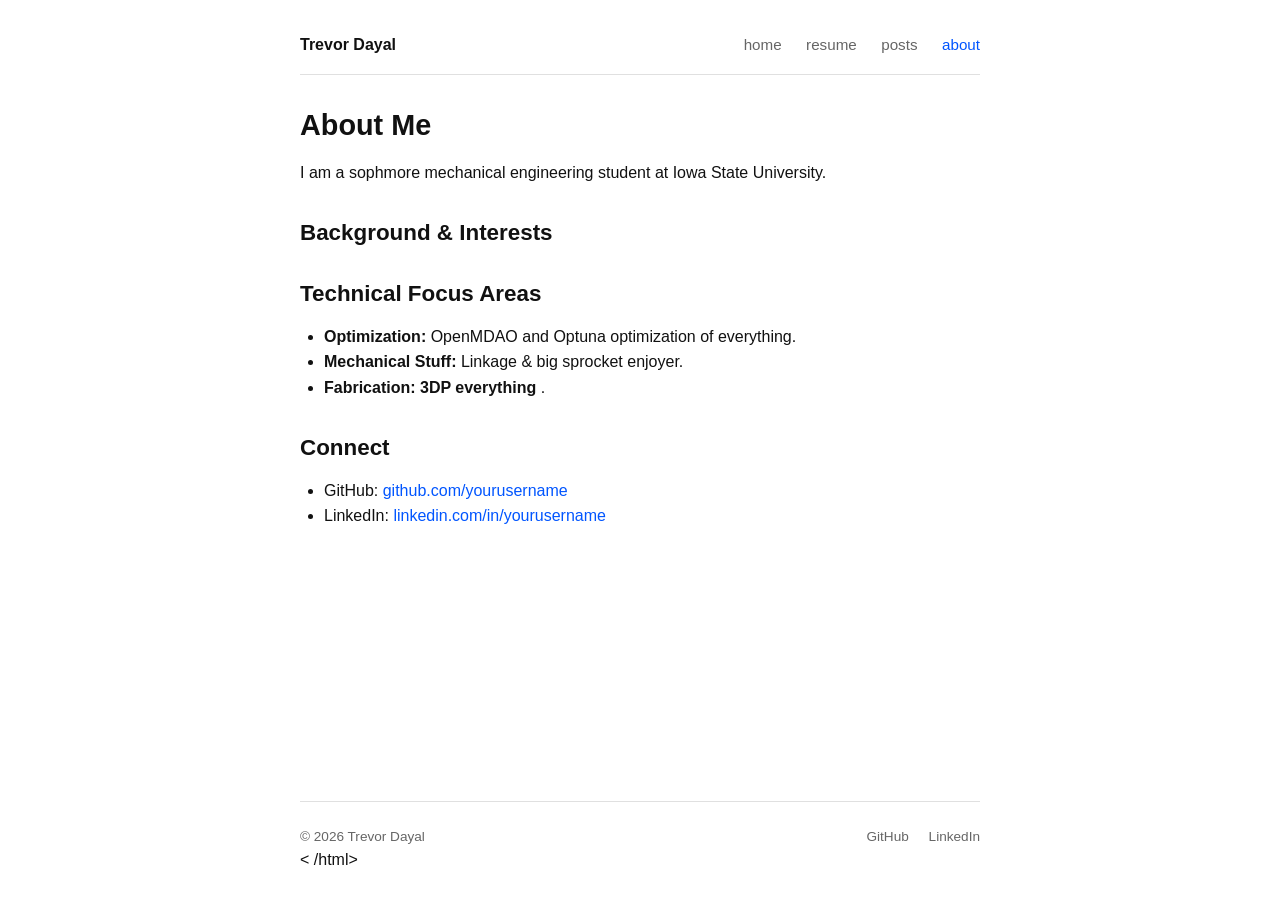
==== about.html @ f3ab96a4 "Update fabrication focus area description" ====
<!DOCTYPE html>
<html lang="en">
<head>
  <meta charset="UTF-8">
  <meta name="viewport" content="width=device-width, initial-scale=1.0">
  <title>About — Trevor Dayal</title>
  <link rel="stylesheet" href="style.css">
</head>
<body>

  <header>
    <a href="index.html" class="logo">Trevor Dayal</a>
    <nav>
      <a href="index.html">home</a>
      <a href="resume.html">resume</a>
      <a href="posts.html">posts</a>
      <a href="about.html" class="active">about</a>
    </nav>
  </header>

  <main>
    <article>
      <h1>About Me</h1>
      
      <p>I am a sophmore mechanical engineering student at Iowa State University.</p>

      <h2>Background & Interests</h2>
      <p></p>

      <h2>Technical Focus Areas</h2>
      <ul>
        <li><strong>Optimization:</strong> OpenMDAO and Optuna optimization of everything.</li>
        <li><strong>Mechanical Stuff:</strong> Linkage & big sprocket enjoyer.</li>
        <li><strong>Fabrication: 3DP everything</strong> .</li>
      </ul>

      <h2>Connect</h2>
      <ul>
        <li>GitHub: <a href="https://github.com/yourusername" target="_blank" rel="noopener">github.com/yourusername</a></li>
        <li>LinkedIn: <a href="https://linkedin.com/in/yourusername" target="_blank" rel="noopener">linkedin.com/in/yourusername</a></li>
      </ul>
    </article>
  </main>

  <footer>
    <span>&copy; 2026 Trevor Dayal</span>
    <div class="social-links">
      <a href="https://github.com/yourusername" target="_blank" rel="noopener">GitHub</a>
      <a href="https://linkedin.com/in/yourusername" target="_blank" rel="noopener">LinkedIn</a>
    </div>
  </footer>

</body>
<
/html>
---- style.css ----
:root {
  --bg: #ffffff;
  --text: #111111;
  --text-muted: #666666;
  --border: #e0e0e0;
  --accent: #0055ff;
  --code-bg: #f5f5f7;
  --max-width: 720px;
  --font-sans: -apple-system, BlinkMacSystemFont, "Segoe UI", Roboto, Helvetica, Arial, sans-serif;
  --font-mono: SFMono-Regular, Consolas, "Liberation Mono", Menlo, monospace;
}

@media (prefers-color-scheme: dark) {
  :root {
    --bg: #0d1117;
    --text: #c9d1d9;
    --text-muted: #8b949e;
    --border: #30363d;
    --accent: #58a6ff;
    --code-bg: #161b22;
  }
}

*, *::before, *::after {
  box-sizing: border-box;
}

html {
  font-family: var(--font-sans);
  background-color: var(--bg);
  color: var(--text);
  line-height: 1.6;
  font-size: 16px;
  padding: 0;
  margin: 0;
}

body {
  max-width: var(--max-width);
  margin: 0 auto;
  padding: 2rem 1.25rem;
}

header {
  display: flex;
  justify-content: space-between;
  align-items: baseline;
  border-bottom: 1px solid var(--border);
  padding-bottom: 1rem;
  margin-bottom: 2rem;
}

header .logo {
  font-weight: 700;
  text-decoration: none;
  color: var(--text);
}

nav a {
  margin-left: 1.25rem;
  text-decoration: none;
  color: var(--text-muted);
  font-size: 0.95rem;
}

nav a:hover, nav a.active {
  color: var(--accent);
}

main {
  min-height: 70vh;
}

h1, h2, h3 {
  color: var(--text);
  line-height: 1.3;
  margin-top: 2rem;
  margin-bottom: 1rem;
}

h1 { font-size: 1.8rem; }
h2 { font-size: 1.4rem; }
h3 { font-size: 1.15rem; }

p {
  margin-bottom: 1.2rem;
}

a {
  color: var(--accent);
  text-decoration: none;
}

a:hover {
  text-decoration: underline;
}

ul, ol {
  margin-bottom: 1.2rem;
  padding-left: 1.5rem;
}

code, pre {
  font-family: var(--font-mono);
  font-size: 0.9rem;
  background: var(--code-bg);
  border-radius: 4px;
}

code {
  padding: 0.2rem 0.4rem;
}

pre {
  padding: 1rem;
  overflow-x: auto;
  border: 1px solid var(--border);
  margin-bottom: 1.5rem;
}

pre code {
  padding: 0;
  background: transparent;
}

hr {
  border: 0;
  border-top: 1px solid var(--border);
  margin: 2rem 0;
}

/* Project / Post Listing Grid */
.post-list {
  list-style: none;
  padding: 0;
}

.post-item {
  display: flex;
  justify-content: space-between;
  align-items: baseline;
  margin-bottom: 0.8rem;
}

.post-item time {
  color: var(--text-muted);
  font-size: 0.85rem;
  font-family: var(--font-mono);
  flex-shrink: 0;
  margin-left: 1rem;
}

/* Footer layout */
footer {
  border-top: 1px solid var(--border);
  margin-top: 4rem;
  padding-top: 1.5rem;
  display: flex;
  justify-content: space-between;
  font-size: 0.85rem;
  color: var(--text-muted);
}

.social-links a {
  margin-left: 1rem;
  color: var(--text-muted);
}

.social-links a:hover {
  color: var(--text);
}
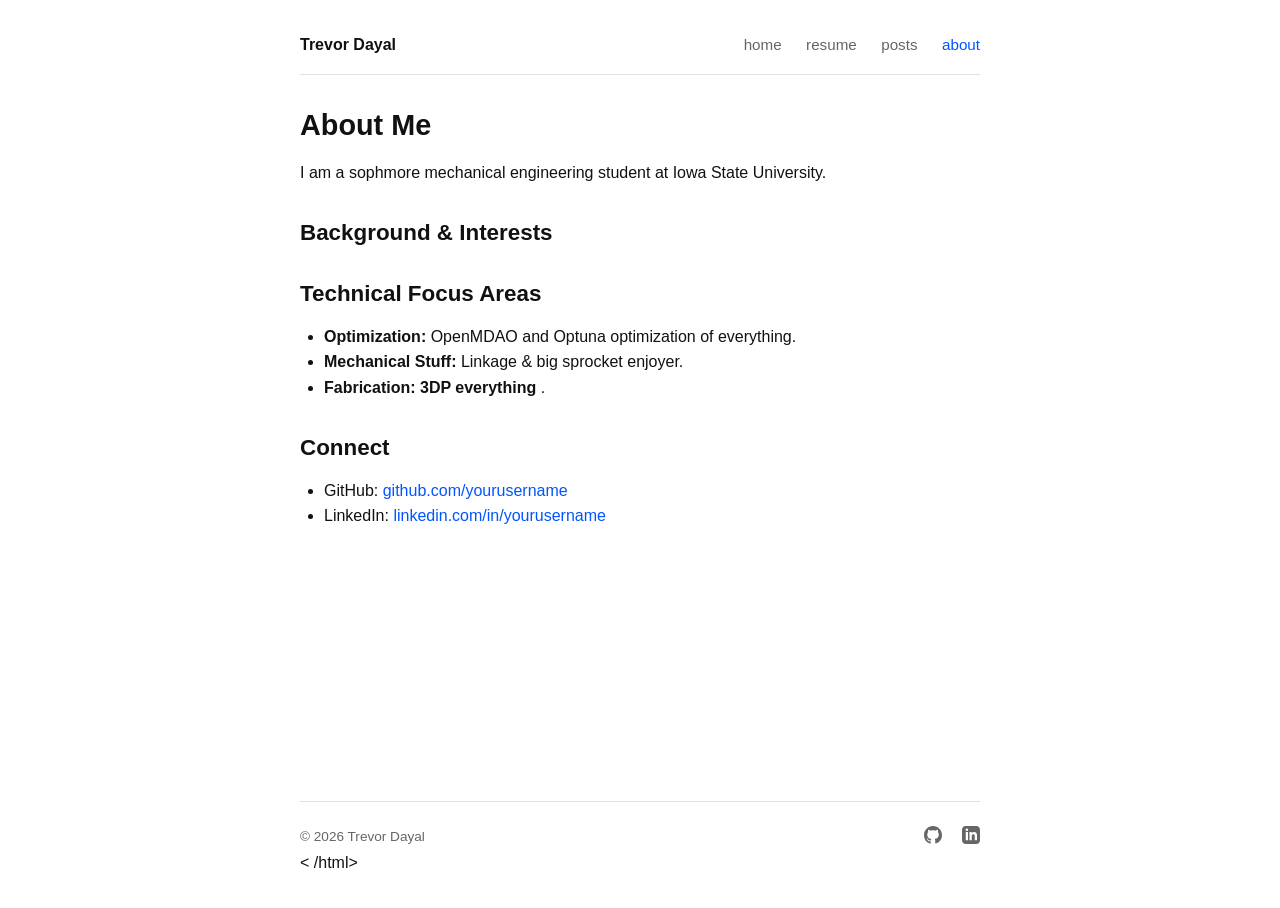
==== commit bd1ed9d5: "Update social media links with SVG icons" ====
--- a/about.html
+++ b/about.html
@@ -45,8 +45,12 @@
   <footer>
     <span>&copy; 2026 Trevor Dayal</span>
     <div class="social-links">
-      <a href="https://github.com/yourusername" target="_blank" rel="noopener">GitHub</a>
-      <a href="https://linkedin.com/in/yourusername" target="_blank" rel="noopener">LinkedIn</a>
+      <a href="https://github.com/yourusername" target="_blank" rel="noopener" aria-label="GitHub">
+        <svg height="18" width="18" viewBox="0 0 16 16" fill="currentColor"><path d="M8 0c4.42 0 8 3.58 8 8a8.013 8.013 0 0 1-5.45 7.59c-.4.08-.55-.17-.55-.38 0-.27.01-1.13.01-2.2 0-.75-.25-1.23-.54-1.48 1.78-.2 3.65-.88 3.65-3.95 0-.88-.31-1.59-.82-2.15.08-.2.36-1.02-.08-2.12 0 0-.67-.22-2.2.82-.64-.18-1.32-.27-2-.27-.68 0-1.36.09-2 .27-1.53-1.03-2.2-.82-2.2-.82-.44 1.1-.16 1.92-.08 2.12-.51.56-.82 1.28-.82 2.15 0 3.06 1.86 3.75 3.64 3.95-.23.2-.44.55-.51 1.07-.46.21-1.61.55-2.33-.66-.15-.24-.6-.83-1.23-.82-.67.01-.27.38.01.53.34.19.73.9.84 1.13.13.28.67 1.05 2.51.74.01.85.02 1.57.02 1.8 0 .21-.15.45-.55.38A8.013 8.013 0 0 1 0 8c0-4.42 3.58-8 8-8z"/></svg>
+      </a>
+      <a href="https://linkedin.com/in/yourusername" target="_blank" rel="noopener" aria-label="LinkedIn">
+        <svg height="18" width="18" viewBox="0 0 24 24" fill="currentColor"><path d="M19 0h-14c-2.761 0-5 2.239-5 5v14c0 2.761 2.239 5 5 5h14c2.762 0 5-2.239 5-5v-14c0-2.761-2.238-5-5-5zm-11 19h-3v-11h3v11zm-1.5-12.268c-.966 0-1.75-.79-1.75-1.764s.784-1.764 1.75-1.764 1.75.79 1.75 1.764-.783 1.764-1.75 1.764zm13.5 12.268h-3v-5.604c0-3.368-4-3.113-4 0v5.604h-3v-11h3v1.765c1.396-2.586 7-2.777 7 2.476v6.759z"/></svg>
+      </a>
     </div>
   </footer>
 
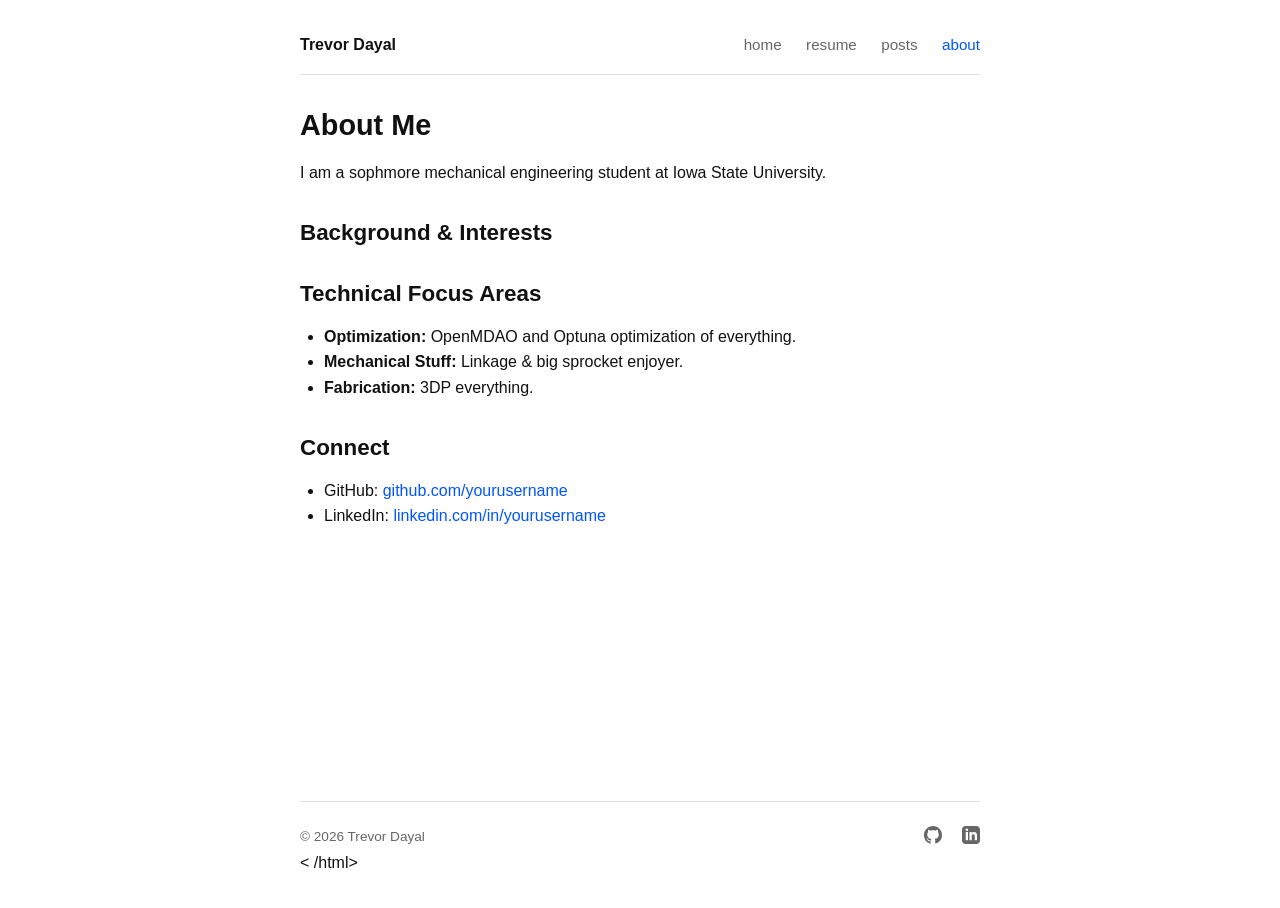
==== commit 76d6d315: "Fix formatting of fabrication section in about.html" ====
--- a/about.html
+++ b/about.html
@@ -31,7 +31,7 @@
       <ul>
         <li><strong>Optimization:</strong> OpenMDAO and Optuna optimization of everything.</li>
         <li><strong>Mechanical Stuff:</strong> Linkage & big sprocket enjoyer.</li>
-        <li><strong>Fabrication: 3DP everything</strong> .</li>
+        <li><strong>Fabrication: </strong> 3DP everything.</li>
       </ul>
 
       <h2>Connect</h2>
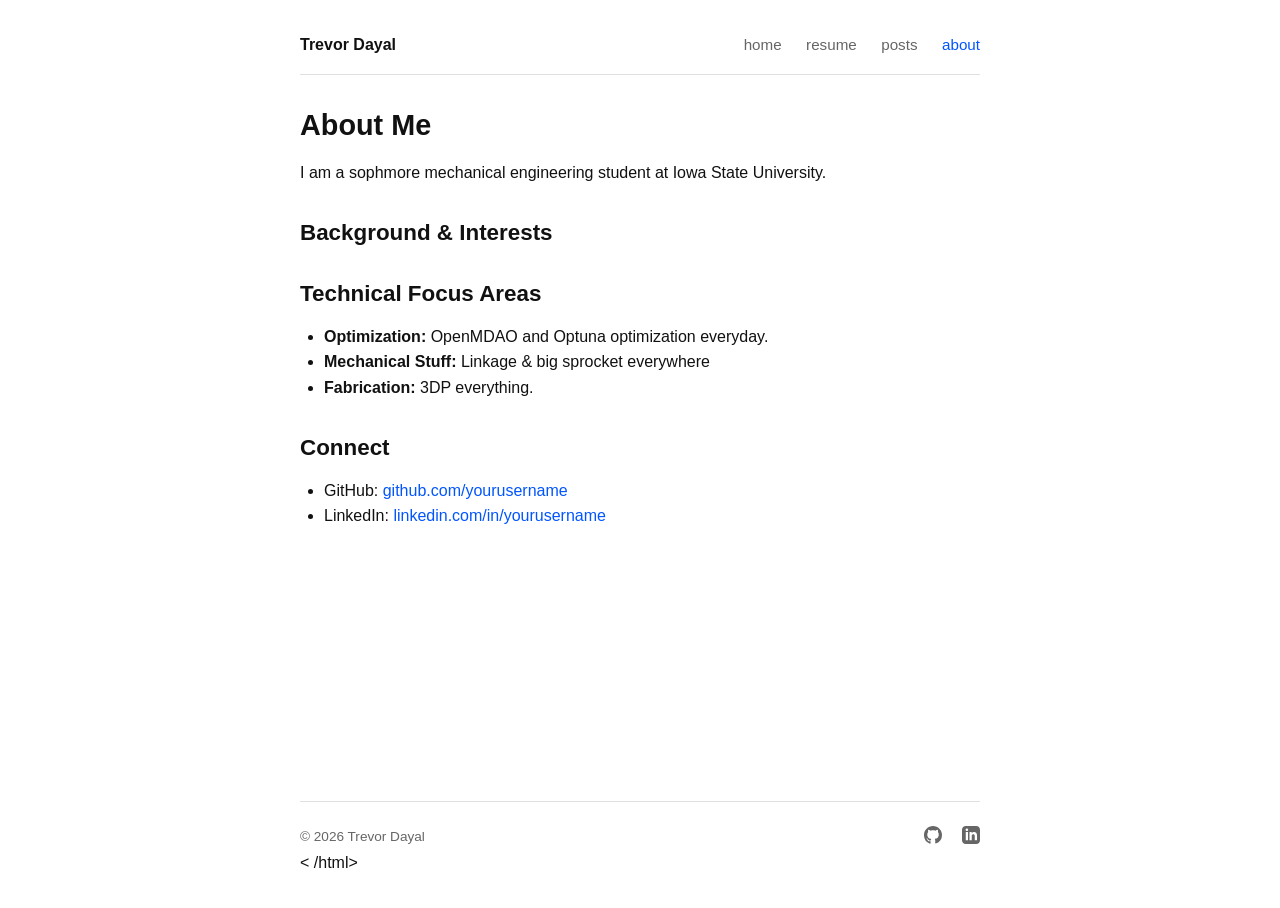
==== commit f88417b5: "Update technical focus areas in about.html" ====
--- a/about.html
+++ b/about.html
@@ -29,8 +29,8 @@
 
       <h2>Technical Focus Areas</h2>
       <ul>
-        <li><strong>Optimization:</strong> OpenMDAO and Optuna optimization of everything.</li>
-        <li><strong>Mechanical Stuff:</strong> Linkage & big sprocket enjoyer.</li>
+        <li><strong>Optimization:</strong> OpenMDAO and Optuna optimization everyday.</li>
+        <li><strong>Mechanical Stuff:</strong> Linkage & big sprocket everywhere</li>
         <li><strong>Fabrication: </strong> 3DP everything.</li>
       </ul>
 
@@ -45,10 +45,10 @@
   <footer>
     <span>&copy; 2026 Trevor Dayal</span>
     <div class="social-links">
-      <a href="https://github.com/yourusername" target="_blank" rel="noopener" aria-label="GitHub">
+      <a href="https://github.com/trevington" target="_blank" rel="noopener" aria-label="GitHub">
         <svg height="18" width="18" viewBox="0 0 16 16" fill="currentColor"><path d="M8 0c4.42 0 8 3.58 8 8a8.013 8.013 0 0 1-5.45 7.59c-.4.08-.55-.17-.55-.38 0-.27.01-1.13.01-2.2 0-.75-.25-1.23-.54-1.48 1.78-.2 3.65-.88 3.65-3.95 0-.88-.31-1.59-.82-2.15.08-.2.36-1.02-.08-2.12 0 0-.67-.22-2.2.82-.64-.18-1.32-.27-2-.27-.68 0-1.36.09-2 .27-1.53-1.03-2.2-.82-2.2-.82-.44 1.1-.16 1.92-.08 2.12-.51.56-.82 1.28-.82 2.15 0 3.06 1.86 3.75 3.64 3.95-.23.2-.44.55-.51 1.07-.46.21-1.61.55-2.33-.66-.15-.24-.6-.83-1.23-.82-.67.01-.27.38.01.53.34.19.73.9.84 1.13.13.28.67 1.05 2.51.74.01.85.02 1.57.02 1.8 0 .21-.15.45-.55.38A8.013 8.013 0 0 1 0 8c0-4.42 3.58-8 8-8z"/></svg>
       </a>
-      <a href="https://linkedin.com/in/yourusername" target="_blank" rel="noopener" aria-label="LinkedIn">
+      <a href="https://www.linkedin.com/in/trevordayal/" target="_blank" rel="noopener" aria-label="LinkedIn">
         <svg height="18" width="18" viewBox="0 0 24 24" fill="currentColor"><path d="M19 0h-14c-2.761 0-5 2.239-5 5v14c0 2.761 2.239 5 5 5h14c2.762 0 5-2.239 5-5v-14c0-2.761-2.238-5-5-5zm-11 19h-3v-11h3v11zm-1.5-12.268c-.966 0-1.75-.79-1.75-1.764s.784-1.764 1.75-1.764 1.75.79 1.75 1.764-.783 1.764-1.75 1.764zm13.5 12.268h-3v-5.604c0-3.368-4-3.113-4 0v5.604h-3v-11h3v1.765c1.396-2.586 7-2.777 7 2.476v6.759z"/></svg>
       </a>
     </div>
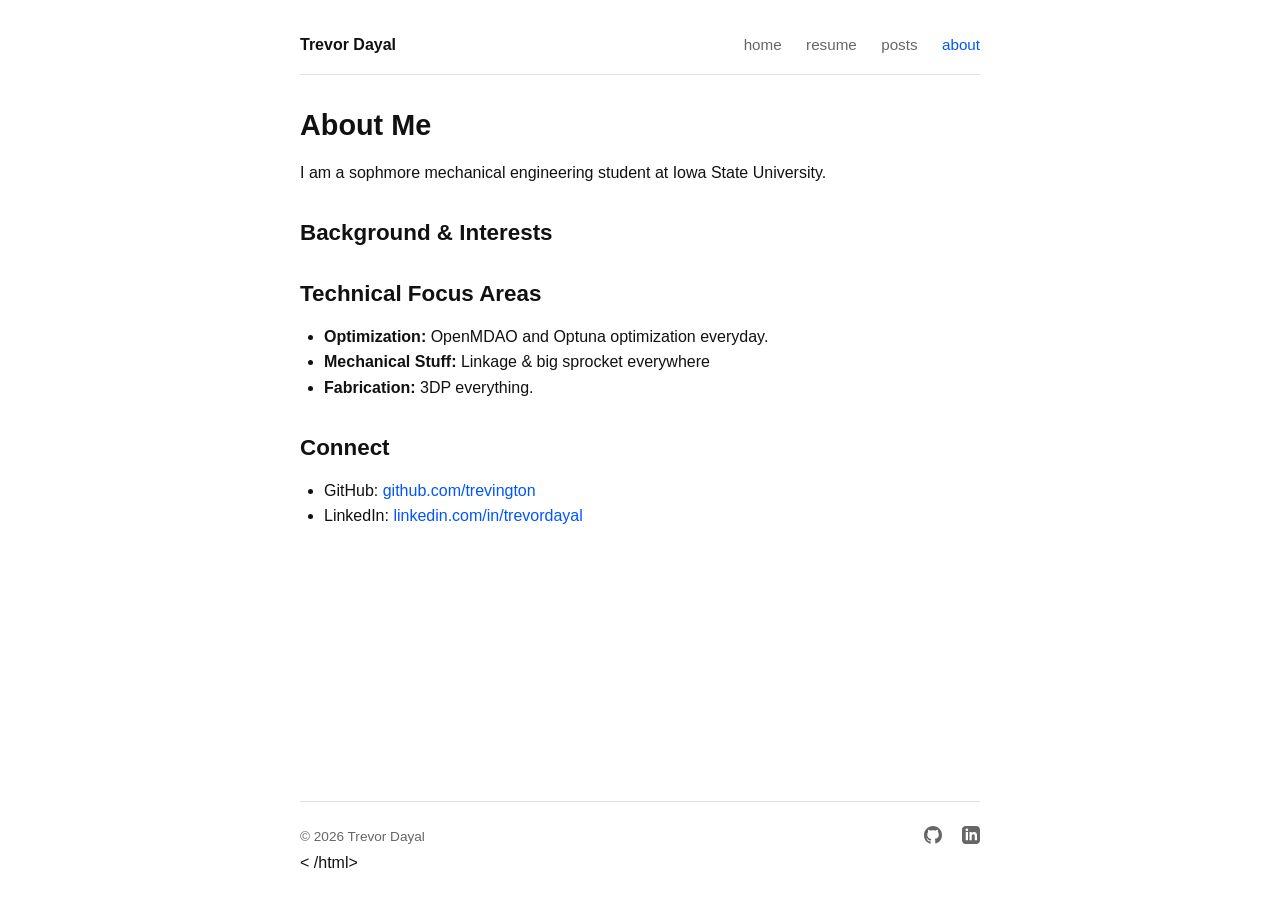
==== commit 569294ba: "Update GitHub and LinkedIn links in about.html" ====
--- a/about.html
+++ b/about.html
@@ -36,8 +36,8 @@
 
       <h2>Connect</h2>
       <ul>
-        <li>GitHub: <a href="https://github.com/yourusername" target="_blank" rel="noopener">github.com/yourusername</a></li>
-        <li>LinkedIn: <a href="https://linkedin.com/in/yourusername" target="_blank" rel="noopener">linkedin.com/in/yourusername</a></li>
+        <li>GitHub: <a href="https://github.com/trevington" target="_blank" rel="noopener">github.com/trevington</a></li>
+        <li>LinkedIn: <a href="https://linkedin.com/in/trevordayal" target="_blank" rel="noopener">linkedin.com/in/trevordayal</a></li>
       </ul>
     </article>
   </main>
--- a/style.css
+++ b/style.css
@@ -169,3 +169,25 @@
 .social-links a:hover {
   color: var(--text);
 }
+
+/* Image and Caption Styling */
+figure {
+  margin: 2.5rem 0;
+  text-align: left;
+}
+
+figure img {
+  max-width: 100%;
+  height: auto;
+  border-radius: 4px;
+  border: 1px solid var(--border);
+  display: block;
+}
+
+figcaption {
+  font-size: 0.85rem;
+  color: var(--text-muted);
+  font-family: var(--font-mono);
+  margin-top: 0.6rem;
+  line-height: 1.4;
+}
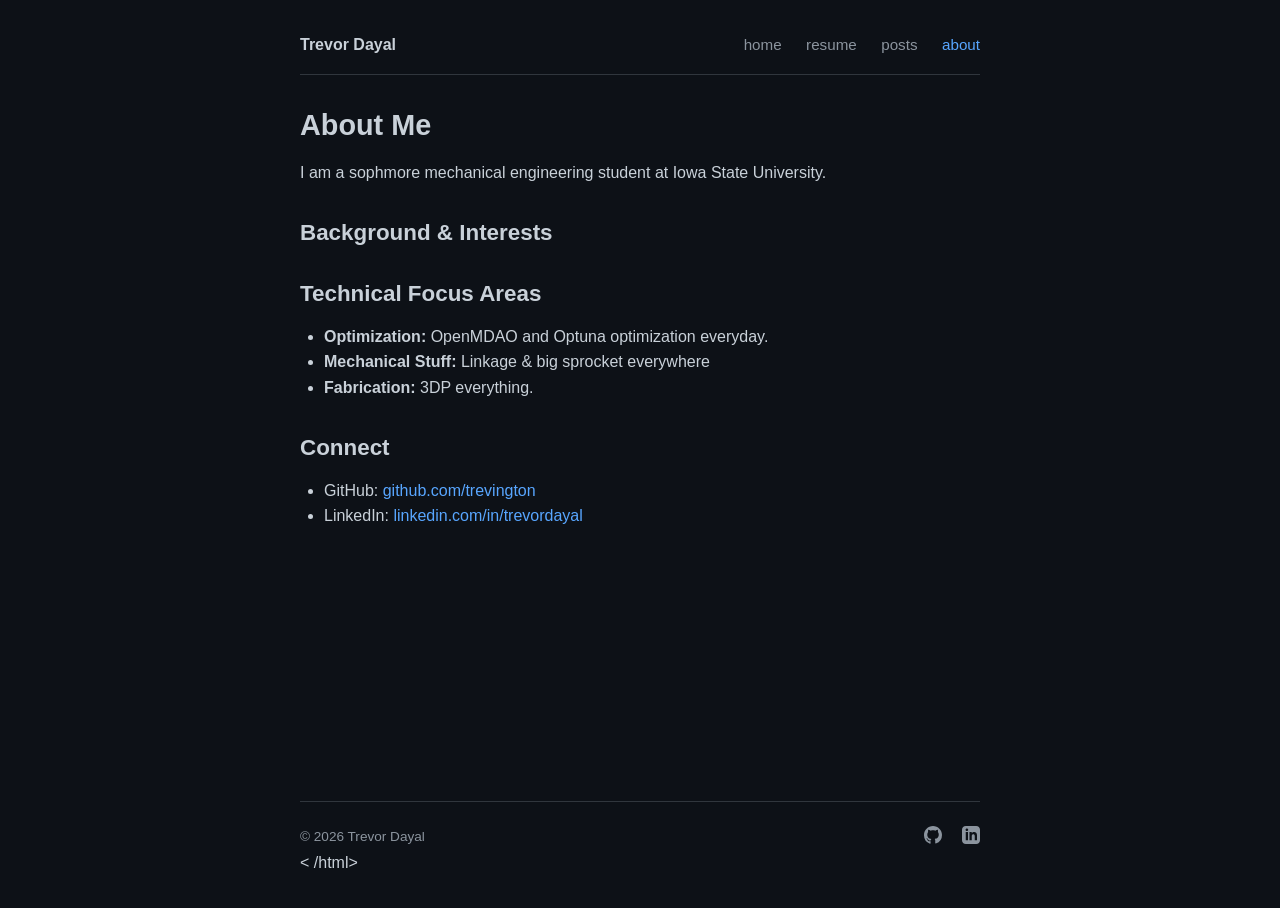
==== commit a64eda7f: "Implement dark mode toggle based on time Added a script to enable dark mode based on the time of day" ====
--- a/about.html
+++ b/about.html
@@ -5,6 +5,15 @@
   <meta name="viewport" content="width=device-width, initial-scale=1.0">
   <title>About — Trevor Dayal</title>
   <link rel="stylesheet" href="style.css">
+  <script>
+    (function() {
+      const hour = new Date().getHours();
+      // Adjust these hours to your preference (e.g., 19 is 7 PM, 6 is 6 AM)
+      if (hour < 6 || hour >= 19) {
+        document.documentElement.classList.add('dark-mode');
+      }
+    })();
+  </script>
 </head>
 <body>
 
--- a/style.css
+++ b/style.css
@@ -11,7 +11,7 @@
 }
 
 @media (prefers-color-scheme: dark) {
-  :root {
+  :root:not(.light-mode) {
     --bg: #0d1117;
     --text: #c9d1d9;
     --text-muted: #8b949e;
@@ -19,6 +19,16 @@
     --accent: #58a6ff;
     --code-bg: #161b22;
   }
+}
+
+/* Time-of-day or manual override class */
+:root.dark-mode {
+  --bg: #0d1117;
+  --text: #c9d1d9;
+  --text-muted: #8b949e;
+  --border: #30363d;
+  --accent: #58a6ff;
+  --code-bg: #161b22;
 }
 
 *, *::before, *::after {
@@ -170,10 +180,27 @@
   color: var(--text);
 }
 
+/* Global Image Responsiveness */
+img {
+  max-width: 100%;
+  width: 100%;
+  height: auto;
+  display: block;
+  border-radius: 4px;
+  border: 1px solid var(--border);
+}
+
 /* Image and Caption Styling */
 figure {
   margin: 2.5rem 0;
-  text-align: left;
+}
+
+figcaption {
+  font-size: 0.85rem;
+  color: var(--text-muted);
+  font-family: var(--font-mono);
+  margin-top: 0.6rem;
+  line-height: 1.4;
 }
 
 figure img {
@@ -183,11 +210,3 @@
   border: 1px solid var(--border);
   display: block;
 }
-
-figcaption {
-  font-size: 0.85rem;
-  color: var(--text-muted);
-  font-family: var(--font-mono);
-  margin-top: 0.6rem;
-  line-height: 1.4;
-}
